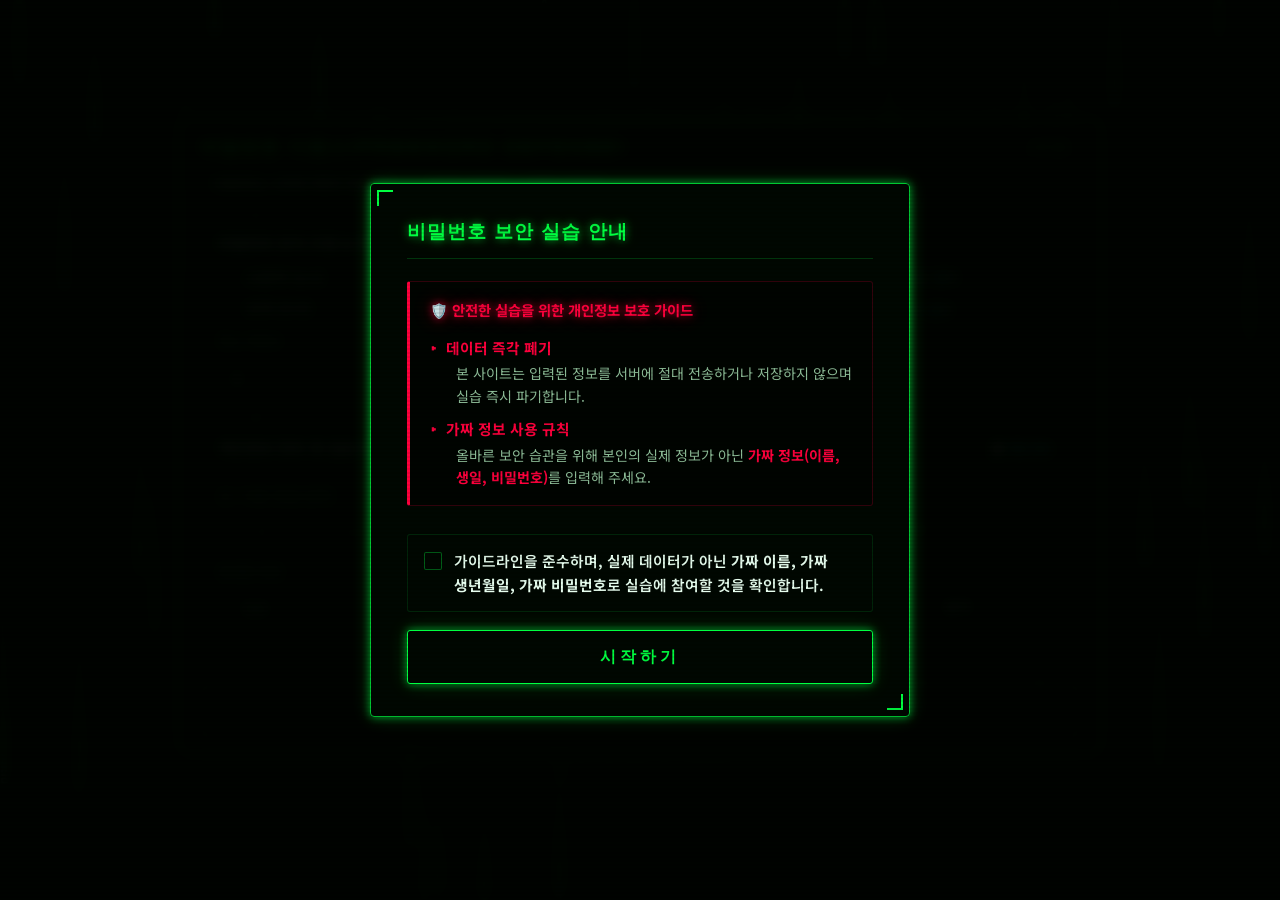
==== index.html @ a98517e2 "Initial commit: Password Defense project files" ====
<!DOCTYPE html>
<html lang="ko">
<head>
    <meta charset="UTF-8">
    <meta name="viewport" content="width=device-width, initial-scale=1.0">
    <title>비밀번호 디펜스(Password Defense)</title>
    <link rel="stylesheet" href="style.css">
</head>
<body>

    <!-- [1단계] 진입 전 안내 및 동의 모달 -->
    <div id="consent-modal" class="modal-overlay">
        <div class="modal-content">
            <h2 class="modal-title">비밀번호 보안 실습 안내</h2>
            <div class="modal-body">
                <div class="safety-guidelines">
                    <p class="guideline-intro">🛡️ <strong>안전한 실습을 위한 개인정보 보호 가이드</strong></p>
                    <ul class="guideline-list">
                        <li>
                            <strong class="guideline-title">데이터 즉각 폐기</strong>
                            <span class="guideline-desc">본 사이트는 입력된 정보를 서버에 절대 전송하거나 저장하지 않으며 실습 즉시 파기합니다.</span>
                        </li>
                        <li>
                            <strong class="guideline-title">가짜 정보 사용 규칙</strong>
                            <span class="guideline-desc">올바른 보안 습관을 위해 본인의 실제 정보가 아닌 <strong>가짜 정보(이름, 생일, 비밀번호)</strong>를 입력해 주세요.</span>
                        </li>
                    </ul>
                </div>
            </div>
            <div class="modal-footer">
                <label for="consent-checkbox" class="checkbox-label">
                    <input type="checkbox" id="consent-checkbox">
                    <span>가이드라인을 준수하며, 실제 데이터가 아닌 <strong>가짜 이름, 가짜 생년월일, 가짜 비밀번호</strong>로 실습에 참여할 것을 확인합니다.</span>
                </label>
                <button type="button" id="start-btn">시작하기</button>
            </div>
        </div>
    </div>

    <!-- [2단계] 메인 화면 -->
    <div id="main-dashboard" class="dashboard-container">
        
        <!-- 최상단 헤더 -->
        <header class="dashboard-header">
            <h1 class="app-title">비밀번호 디펜스(Password Defense)</h1>
            <div class="header-controls">
                <button type="button" id="edu-btn-hash" class="edu-btn">비밀번호는 서버에 어떻게 저장될까?</button>
                <button type="button" id="edu-btn-guide" class="edu-btn">안전한 비밀번호 vs 위험한 비밀번호</button>
                <button type="button" id="sound-toggle-btn" class="sound-btn">소리 끄기</button>
            </div>
        </header>

        <!-- 상단 설정 영역 (조건 설정 & 경우의 수) -->
        <div class="dashboard-top-grid">
            <!-- 비밀번호 조건 설정 -->
            <section class="section constraints-section">
                <h2 class="section-title">비밀번호 문자 조합 & 자릿수 설정</h2>
                <div class="character-types">
                    <label class="checkbox-label">
                        <input type="checkbox" id="char-lowercase" value="lowercase"> 소문자 (a-z)
                    </label>
                    <label class="checkbox-label">
                        <input type="checkbox" id="char-uppercase" value="uppercase"> 대문자 (A-Z)
                    </label>
                    <label class="checkbox-label">
                        <input type="checkbox" id="char-number" value="number"> 숫자 (0-9)
                    </label>
                    <label class="checkbox-label">
                        <input type="checkbox" id="char-special" value="special"> 특수문자 (32자)
                    </label>
                </div>

                <div class="length-range">
                    <div class="select-group">
                        <label for="select-min-length">최소 자릿수</label>
                        <select id="select-min-length">
                            <option value="4">4</option>
                            <option value="5">5</option>
                            <option value="6">6</option>
                            <option value="7">7</option>
                            <option value="8" selected>8</option>
                            <option value="9">9</option>
                            <option value="10">10</option>
                            <option value="11">11</option>
                            <option value="12">12</option>
                            <option value="13">13</option>
                            <option value="14">14</option>
                            <option value="15">15</option>
                            <option value="16">16</option>
                        </select>
                    </div>
                    <div class="select-group">
                        <label for="select-max-length">최대 자릿수</label>
                        <select id="select-max-length">
                            <option value="4">4</option>
                            <option value="5">5</option>
                            <option value="6">6</option>
                            <option value="7">7</option>
                            <option value="8">8</option>
                            <option value="9">9</option>
                            <option value="10">10</option>
                            <option value="11">11</option>
                            <option value="12" selected>12</option>
                            <option value="13">13</option>
                            <option value="14">14</option>
                            <option value="15">15</option>
                            <option value="16">16</option>
                        </select>
                    </div>
                </div>
            </section>

            <!-- 실시간 경우의 수 출력 영역 -->
            <section class="section stats-section">
                <h2 class="section-title">비밀번호 경우의 수 분석</h2>
                <div class="stats-display">
                    <p class="stat-item">문자 1개당 가능한 조합 수 (N): <span id="stat-n-value">0</span>개</p>
                    <p class="stat-item">총 가능한 비밀번호 경우의 수: <span id="stat-total-combinations">0</span>개</p>
                    <p class="stat-korean-unit" id="stat-combinations-korean"></p>
                </div>
            </section>
        </div>

        <!-- 하단 입력 영역 -->
        <section class="section input-section">
            <div class="section-title-wrapper">
                <h2 class="section-title">개인정보 힌트 및 실습 비밀번호 입력</h2>
                <button type="button" id="random-info-btn" class="compact-random-btn">🎲 랜덤 생성</button>
            </div>
            
            <div class="inputs-grid-container">
                <!-- Row 1: 성/이름 & 생년월일 -->
                <div class="inputs-grid-row">
                    <div class="input-group">
                        <label for="input-last-name">성 / 이름 (한글 입력)</label>
                        <div class="name-inputs-wrapper">
                            <input type="text" id="input-last-name" placeholder="홍" autocomplete="off">
                            <input type="text" id="input-first-name" placeholder="길동" autocomplete="off">
                        </div>
                    </div>
                    <div class="input-group">
                        <label for="select-birth-year">생년월일</label>
                        <div class="birthday-selects-wrapper">
                            <select id="select-birth-year"></select>
                            <select id="select-birth-month"></select>
                            <select id="select-birth-day"></select>
                        </div>
                    </div>
                </div>

                <!-- Row 2: 휴대폰 번호 & 비밀번호 -->
                <div class="inputs-grid-row">
                    <div class="input-group">
                        <label for="input-phone-2">휴대폰 번호</label>
                        <div class="phone-inputs-wrapper">
                            <input type="text" id="input-phone-1" placeholder="010" maxlength="3" value="010" autocomplete="off">
                            <span>-</span>
                            <input type="text" id="input-phone-2" placeholder="1234" maxlength="4" autocomplete="off">
                            <span>-</span>
                            <input type="text" id="input-phone-3" placeholder="5678" maxlength="4" autocomplete="off">
                        </div>
                    </div>
                    <div class="input-password-container">
                        <label for="input-password">테스트할 비밀번호</label>
                        <div class="password-wrapper">
                            <input type="password" id="input-password" placeholder="비밀번호 입력" autocomplete="new-password">
                            <button type="button" id="password-toggle-visibility-btn" class="visibility-btn">보기</button>
                        </div>
                    </div>
                </div>
            </div>
        </section>


        <!-- 하단: 시뮬레이션 실행 버튼 -->
        <footer class="dashboard-footer" style="grid-template-columns: 1fr;">
            <button type="button" id="run-mode-a-btn" class="primary-btn" style="font-size: 1rem; padding: 14px;">비밀번호 디펜스 시작</button>
            <button type="button" id="run-mode-b-btn" class="primary-btn" style="display: none;">초고속 무작위 대입 (무차별)</button>
        </footer>
    </div>

    <!-- 문서 약관 링크 영역 -->
    <footer class="legal-footer">
        <button type="button" id="policy-btn" class="link-btn">개인정보처리방침</button>
        <span class="divider">|</span>
        <button type="button" id="tos-btn" class="link-btn">이용약관</button>
    </footer>

    <!-- 학습용 교육 모달 1: 서버 저장 원리 -->
    <div id="edu-modal-hash" class="modal-overlay" style="display: none;">
        <div class="modal-content">
            <button type="button" class="modal-close-x-btn" aria-label="Close">&times;</button>
            <h2 class="modal-title">비밀번호는 서버에 어떻게 저장될까?</h2>
            <div class="modal-body">
                <p>일방향 해시 함수 및 암호화 원리 설명 교육 콘텐츠가 들어갈 영역입니다.</p>
            </div>
            <div class="modal-footer">
                <button type="button" id="edu-close-hash-btn">닫기</button>
            </div>
        </div>
    </div>

    <!-- 학습용 교육 모달 2: 안전 vs 위험 가이드 -->
    <div id="edu-modal-guide" class="modal-overlay" style="display: none;">
        <div class="modal-content">
            <button type="button" class="modal-close-x-btn" aria-label="Close">&times;</button>
            <h2 class="modal-title">안전한 비밀번호 vs 위험한 비밀번호</h2>
            <div class="modal-body">
                <p>Do's & Don't's 가이드라인 교육 콘텐츠가 들어갈 영역입니다.</p>
            </div>
            <div class="modal-footer">
                <button type="button" id="edu-close-guide-btn">닫기</button>
            </div>
        </div>
    </div>

    <!-- 개인정보처리방침 모달 -->
    <div id="modal-policy" class="modal-overlay" style="display: none;">
        <div class="modal-content">
            <button type="button" class="modal-close-x-btn" aria-label="Close">&times;</button>
            <h2 class="modal-title">개인정보처리방침</h2>
            <div class="modal-body">
                <!-- script.js에서 개인정보처리방침.md 파일 로딩하여 표시 -->
            </div>
            <div class="modal-footer">
                <button type="button" id="close-policy-btn">닫기</button>
            </div>
        </div>
    </div>

    <!-- 이용약관 모달 -->
    <div id="modal-tos" class="modal-overlay" style="display: none;">
        <div class="modal-content">
            <button type="button" class="modal-close-x-btn" aria-label="Close">&times;</button>
            <h2 class="modal-title">이용약관</h2>
            <div class="modal-body">
                <!-- script.js에서 이용약관.md 파일 로딩하여 표시 -->
            </div>
            <div class="modal-footer">
                <button type="button" id="close-tos-btn">닫기</button>
            </div>
        </div>
    </div>

    <!-- [3단계] 결과 및 시뮬레이션 진행 화면 오버레이 -->
    <div id="result-overlay" class="overlay-container" style="display: none;">
        <!-- 파티클 캔버스 (옵션 E) -->
        <canvas id="particle-canvas"></canvas>

        <div class="overlay-content" id="result-card">
            
            <!-- 시뮬레이션 애니메이션 및 진행 상황 연출 영역 -->
            <div id="simulation-progress-area">
                <h2 id="simulation-title">시뮬레이션 진행 중...</h2>
                <div id="simulation-visual-display">
                    <!-- 자릿수 대입 스크롤/룰렛 연출용 요소 -->
                    <div id="brute-force-roulette" class="roulette-container"></div>
                </div>
                <p id="simulation-status-text"></p>
            </div>

            <!-- 최종 해킹 결과 리포트 영역 (시뮬레이션 완료 후 노출) -->
            <div id="simulation-result-report" style="display: none;">
                <h2 id="result-message" class="result-title">디펜스 결과</h2>
                <div class="result-details">
                    <p>테스트 비밀번호: <span id="result-tested-password"></span></p>
                    <p>총 대입 시도 횟수: <span id="result-attempts"></span>번</p>
                    <p>해킹 예상 소요 시간: <span id="result-time-taken"></span></p>
                    <!-- 옵션 B: 패턴 상세 정보 -->
                    <p id="result-pattern-detail" class="result-pattern-detail" style="display:none;"></p>
                    <p id="result-analysis-comment" class="result-comment"></p>
                </div>
            </div>

            <!-- 하단 제어 버튼 -->
            <div class="overlay-actions" style="flex-wrap: wrap;">
                <button type="button" id="retry-btn" class="secondary-btn">다른 조건으로 재도전</button>
                <button type="button" id="guide-popup-btn" class="secondary-btn" style="display: none; border-color: var(--cyan); color: var(--cyan);">안전한 비밀번호 만드는 법</button>
                <!-- 패턴 매칭 실패 시 모드 B로 연계를 위한 링크 버튼 -->
                <button type="button" id="link-to-mode-b-btn" class="primary-btn" style="display: none;">무작위 대입 공격 디펜스도 해보기</button>
            </div>

        </div>
    </div>

    <script src="script.js"></script>
</body>
</html>
---- style.css ----
@import url('https://fonts.googleapis.com/css2?family=Share+Tech+Mono&family=Orbitron:wght@400;700;900&family=Noto+Sans+KR:wght@400;500;700&display=swap');

:root {
    --bg-deep:    #010409;
    --bg-card:    rgba(0, 10, 2, 0.88);
    --bg-section: rgba(0, 16, 4, 0.75);
    --green:      #00ff41;
    --green-dim:  #00c832;
    --green-dark: rgba(0,255,65,0.08);
    --red:        #ff003c;
    --red-dim:    rgba(255,0,60,0.12);
    --cyan:       #00fff9;
    --cyan-dim:   rgba(0,255,249,0.08);
    --amber:      #ffb700;
    --text-main:  #e8fff0;       /* 밝게 */
    --text-muted: #8fbf99;       /* 충분히 읽히는 밝기 */
    --border:     rgba(0,255,65,0.18);
    --border-hot: rgba(0,255,65,0.55);
    --glow-g:     0 0 8px rgba(0,255,65,0.6), 0 0 20px rgba(0,255,65,0.2);
    --glow-r:     0 0 8px rgba(255,0,60,0.7), 0 0 20px rgba(255,0,60,0.3);
    --glow-c:     0 0 8px rgba(0,255,249,0.5);
    --font-mono:  'Share Tech Mono', 'Fira Code', monospace;
    --font-title: 'Orbitron', monospace;
    --font-sans:  'Noto Sans KR', sans-serif;
}

*, *::before, *::after { box-sizing: border-box; margin: 0; padding: 0; }

html { background: var(--bg-deep); }

body {
    background: transparent;
    color: var(--text-main);
    font-family: var(--font-sans);   /* 기본은 한글 가독성 우선 */
    line-height: 1.6;
    font-size: 15px;
    min-height: 100vh;
    display: flex;
    flex-direction: column;
    justify-content: center;
    align-items: center;
    gap: 8px;
    padding: 12px;
    overflow-x: hidden;
    position: relative;
}

/* ── CRT scanline overlay ── */
body::before {
    content: '';
    position: fixed;
    inset: 0;
    background: repeating-linear-gradient(
        0deg,
        transparent,
        transparent 2px,
        rgba(0,0,0,0.08) 2px,
        rgba(0,0,0,0.08) 4px
    );
    pointer-events: none;
    z-index: 9999;
}

/* ── Matrix canvas ── */
#matrix-canvas {
    position: fixed;
    inset: 0;
    width: 100vw;
    height: 100vh;
    z-index: -1;
    pointer-events: none;
    opacity: 0.22;
}

/* ── Screen flash ── */
.screen-flash { animation: flash 0.45s ease-out; }
@keyframes flash {
    0%   { background-color: rgba(255,0,60,0.7); }
    100% { background-color: transparent; }
}

/* ─────────────────────────────────────────
   MODALS
───────────────────────────────────────── */
.modal-overlay, .overlay-container {
    position: fixed;
    inset: 0;
    background: rgba(0,4,1,0.93);
    display: flex;
    justify-content: center;
    align-items: center;
    z-index: 1000;
    backdrop-filter: blur(6px);
}

.modal-content, .overlay-content {
    background: var(--bg-card);
    border: 1px solid var(--green-dim);
    border-radius: 4px;
    width: 90%;
    max-width: 640px;
    max-height: 90vh;
    padding: 32px 36px;
    display: flex;
    flex-direction: column;
    gap: 22px;
    position: relative;
    z-index: 2;
    box-shadow: var(--glow-g), inset 0 0 60px rgba(0,255,65,0.02);
}

.modal-content {
    overflow: hidden; /* Prevent container itself from scrolling */
}

.overlay-content {
    overflow-y: auto;
}

/* Corner decorators */
.modal-content::before, .modal-content::after,
.overlay-content::before, .overlay-content::after {
    content: '';
    position: absolute;
    width: 16px;
    height: 16px;
    border-color: var(--green);
    border-style: solid;
}
.modal-content::before, .overlay-content::before {
    top: 6px; left: 6px;
    border-width: 2px 0 0 2px;
}
.modal-content::after, .overlay-content::after {
    bottom: 6px; right: 6px;
    border-width: 0 2px 2px 0;
}

.modal-title, .result-title, .overlay-content h2 {
    font-family: var(--font-title);
    color: var(--green);
    font-size: 1.2rem;
    font-weight: 700;
    letter-spacing: 1px;
    border-bottom: 1px solid var(--border);
    padding-bottom: 12px;
    text-shadow: var(--glow-g);
}

.modal-body {
    font-size: 0.95rem;
    color: var(--text-main);
    font-family: var(--font-sans);
    line-height: 1.7;
    overflow-y: auto;
    flex: 1 1 auto;
    padding-right: 8px; /* space for scrollbar */
}
.modal-body strong { color: var(--red); }

.modal-footer {
    display: flex;
    flex-direction: column;
    gap: 14px;
    margin-top: 6px;
}

/* ─────────────────────────────────────────
   MAIN DASHBOARD
───────────────────────────────────────── */
.dashboard-container {
    background: var(--bg-card);
    border: 1px solid var(--border);
    border-radius: 4px;
    width: 100%;
    max-width: 920px;
    padding: 14px 20px;
    display: flex;
    flex-direction: column;
    gap: 10px;
    box-shadow: var(--glow-g), inset 0 0 80px rgba(0,255,65,0.02);
    position: relative;
    z-index: 5;
}

/* Animated top border */
.dashboard-container::before {
    content: '';
    position: absolute;
    top: 0; left: 0; right: 0;
    height: 2px;
    background: linear-gradient(90deg, transparent, var(--green), transparent);
    animation: scan-line 3s linear infinite;
}
@keyframes scan-line {
    0%   { background-position: -100% 0; }
    100% { background-position: 200% 0; }
}

.dashboard-top-grid {
    display: grid;
    grid-template-columns: 1.2fr 0.8fr;
    gap: 12px;
}

.inputs-grid-container { display: flex; flex-direction: column; gap: 10px; }
.inputs-grid-row { display: grid; grid-template-columns: 1fr 1fr; gap: 12px; }
.input-password-container { display: flex; flex-direction: column; gap: 4px; }

@media (max-width: 768px) {
    .dashboard-top-grid, .inputs-grid-row { grid-template-columns: 1fr; }
}

/* ── Header ── */
.dashboard-header {
    display: flex;
    flex-direction: column;
    gap: 6px;
    border-bottom: 1px solid var(--border);
    padding-bottom: 8px;
    position: relative;
}

.app-title {
    font-family: var(--font-title);
    font-size: 1.05rem;
    font-weight: 900;
    letter-spacing: 3px;
    color: var(--green);
    text-shadow: var(--glow-g);
    text-transform: uppercase;
}

.header-controls {
    display: flex;
    gap: 8px;
    flex-wrap: wrap;
    align-items: center;
}

/* ── Sections ── */
.section {
    border: 1px solid var(--border);
    background: var(--bg-section);
    padding: 12px 16px;
    border-radius: 3px;
    display: flex;
    flex-direction: column;
    gap: 10px;
    position: relative;
    transition: border-color 0.25s;
}
.section:hover { border-color: rgba(0,255,65,0.35); }

.section::before {
    content: '// SYS';
    position: absolute;
    top: -9px; left: 14px;
    background: var(--bg-deep);
    color: var(--green-dim);
    font-size: 0.6rem;
    font-family: var(--font-mono);
    padding: 0 8px;
    letter-spacing: 2px;
    border: 1px solid var(--border);
}

.section-title-wrapper {
    display: flex;
    justify-content: space-between;
    align-items: center;
    border-bottom: 1px dashed rgba(0,255,65,0.1);
    padding-bottom: 8px;
    margin-bottom: 4px;
}

.section-title {
    font-family: var(--font-sans);
    font-size: 0.92rem;
    color: var(--text-main);
    font-weight: 700;
    letter-spacing: 0;
}

/* ─────────────────────────────────────────
   INPUTS & FORMS
───────────────────────────────────────── */
label {
    font-size: 0.82rem;          /* 더 크게 */
    color: var(--text-muted);
    font-weight: 600;
    font-family: var(--font-sans);
    letter-spacing: 0;
}

input[type="text"], input[type="password"], select {
    background: rgba(0,8,2,0.9);
    border: 1px solid rgba(0,255,65,0.2);
    color: var(--text-main);     /* 밝게 */
    padding: 8px 11px;
    border-radius: 3px;
    font-size: 0.95rem;          /* 더 크게 */
    font-family: var(--font-sans);
    outline: none;
    transition: all 0.2s;
    caret-color: var(--green);
}
input[type="text"]::placeholder, input[type="password"]::placeholder {
    color: rgba(200,255,220,0.3);  /* placeholder 더 잘 보이게 */
}
input[type="text"]:focus, input[type="password"]:focus, select:focus {
    border-color: var(--green);
    box-shadow: 0 0 0 1px rgba(0,255,65,0.2), 0 0 12px rgba(0,255,65,0.15);
    background: rgba(0,14,4,0.95);
}
select {
    color: var(--text-main);
    cursor: pointer;
}
select option { background: #010e03; color: var(--text-main); }

.input-group, .password-input-group, .select-group {
    display: flex;
    flex-direction: column;
    gap: 5px;
}

.name-inputs-wrapper {
    display: flex;
    gap: 6px;
    max-width: 180px;
}
.name-inputs-wrapper input {
    flex: 1; min-width: 0;
    padding: 8px 4px;
    text-align: center;
}

.phone-inputs-wrapper {
    display: flex;
    align-items: center;
    gap: 6px;
    max-width: 260px;
}
.phone-inputs-wrapper input {
    flex: 1; min-width: 0;
    text-align: center;
    padding: 8px 6px;
}
.phone-inputs-wrapper span { color: var(--text-muted); font-weight: 700; }

.birthday-selects-wrapper {
    display: flex;
    gap: 6px;
    max-width: 280px;
}
.birthday-selects-wrapper select {
    flex: 1; min-width: 0;
    padding: 8px 4px;
    font-size: 0.82rem;
}

.password-wrapper {
    display: flex;
    gap: 8px;
    max-width: 340px;
    align-items: stretch;
}
.password-wrapper input { flex: 1; }

/* ─────────────────────────────────────────
   CHECKBOXES
───────────────────────────────────────── */
.checkbox-label {
    display: flex;
    align-items: center;
    gap: 10px;
    color: var(--text-main);
    font-size: 0.92rem;
    cursor: pointer;
    user-select: none;
    font-family: var(--font-sans);
    transition: color 0.2s;
}
.checkbox-label:hover { color: var(--green); }

.checkbox-label input[type="checkbox"] {
    appearance: none;
    background: rgba(0,8,2,0.9);
    border: 1px solid rgba(0,255,65,0.35);
    width: 18px; height: 18px;
    border-radius: 2px;
    outline: none;
    display: grid;
    place-content: center;
    cursor: pointer;
    transition: all 0.2s;
    flex-shrink: 0;
}
.checkbox-label input[type="checkbox"]:hover {
    border-color: var(--green);
    box-shadow: 0 0 6px rgba(0,255,65,0.3);
}
.checkbox-label input[type="checkbox"]::before {
    content: '';
    width: 8px; height: 8px;
    transform: scale(0);
    transition: 100ms transform ease-in-out;
    background: var(--green);
    box-shadow: 0 0 6px var(--green);
    clip-path: polygon(14% 44%, 0 65%, 50% 100%, 100% 16%, 80% 0%, 43% 62%);
}
.checkbox-label input[type="checkbox"]:checked {
    border-color: var(--green);
    box-shadow: 0 0 8px rgba(0,255,65,0.4);
}
.checkbox-label input[type="checkbox"]:checked::before { transform: scale(1); }

.character-types { display: grid; grid-template-columns: 1fr 1fr; gap: 8px; }
.length-range { display: grid; grid-template-columns: 1fr 1fr; gap: 10px; }
.length-range select { width: 100%; padding: 8px 10px; }

/* ─────────────────────────────────────────
   BUTTONS
───────────────────────────────────────── */
button {
    background: rgba(0,8,2,0.8);
    border: 1px solid rgba(0,255,65,0.2);
    color: var(--text-main);     /* 기본 버튼도 잘 보이게 */
    padding: 9px 16px;
    font-size: 0.85rem;          /* 더 크게 */
    font-weight: 600;
    font-family: var(--font-sans);
    letter-spacing: 0;
    border-radius: 3px;
    cursor: pointer;
    transition: all 0.2s;
    outline: none;
}
button:hover:not(:disabled) {
    border-color: var(--green);
    color: var(--green);
    box-shadow: var(--glow-g);
    background: rgba(0,255,65,0.04);
}
button:disabled {
    border-color: rgba(255,255,255,0.04);
    color: rgba(74,122,82,0.4);
    cursor: not-allowed;
    opacity: 0.35;
}

.primary-btn {
    border-color: var(--green-dim);
    color: var(--green);
    font-weight: 700;
    position: relative;
    overflow: hidden;
}
.primary-btn::after {
    content: '';
    position: absolute;
    left: -100%;
    top: 0; bottom: 0;
    width: 60%;
    background: linear-gradient(90deg, transparent, rgba(0,255,65,0.08), transparent);
    transition: left 0.4s ease;
}
.primary-btn:hover:not(:disabled)::after { left: 150%; }
.primary-btn:hover:not(:disabled) {
    border-color: var(--green);
    box-shadow: var(--glow-g);
    background: rgba(0,255,65,0.05);
}

.secondary-btn {
    border-color: rgba(0,255,249,0.3);
    color: var(--cyan);
}
.secondary-btn:hover:not(:disabled) {
    border-color: var(--cyan);
    box-shadow: var(--glow-c);
    background: rgba(0,255,249,0.04);
}

.edu-btn {
    font-size: 0.72rem;
    padding: 7px 12px;
    background: rgba(0,255,65,0.03);
}

.compact-random-btn {
    padding: 5px 10px;
    font-size: 0.7rem;
    border-color: rgba(0,255,249,0.3);
    color: var(--cyan);
    font-weight: 700;
}
.compact-random-btn:hover {
    border-color: var(--cyan) !important;
    box-shadow: var(--glow-c) !important;
    color: var(--cyan) !important;
    background: rgba(0,255,249,0.05) !important;
}

.visibility-btn {
    padding: 0 14px !important;
    height: auto !important;
    white-space: nowrap;
    display: flex;
    align-items: center;
    justify-content: center;
}

/* ── Sound button ── */
.sound-btn {
    position: absolute;
    top: 0; right: 0;
    padding: 4px 10px !important;
    font-size: 0.65rem !important;
    border-color: rgba(0,255,65,0.35) !important;
    color: var(--green) !important;
    z-index: 10;
}
.sound-btn.off {
    border-color: rgba(255,0,60,0.35) !important;
    color: var(--red) !important;
}

/* ── Start button ── */
#start-btn {
    padding: 14px 24px;
    font-size: 0.95rem;
    font-weight: 700;
    font-family: var(--font-title);
    letter-spacing: 3px;
}
#start-btn:not(:disabled) {
    border-color: var(--green);
    color: var(--green);
    box-shadow: var(--glow-g);
}

/* ─────────────────────────────────────────
   STATS DISPLAY
───────────────────────────────────────── */
.stats-display { display: flex; flex-direction: column; gap: 10px; }

.stat-item {
    font-size: 0.9rem;
    color: var(--text-main);
    font-family: var(--font-sans);
}
.stat-item span {
    color: var(--cyan);
    font-weight: 700;
    text-shadow: var(--glow-c);
}

.stat-korean-unit {
    font-size: 0.92rem;
    color: var(--green);
    text-shadow: 0 0 8px rgba(0,255,65,0.4);
    font-family: var(--font-sans);
    font-weight: 700;
}

/* ─────────────────────────────────────────
   ERROR MESSAGE
───────────────────────────────────────── */
.error-message {
    color: #ffb3c1;
    font-size: 0.9rem;
    font-family: var(--font-sans);
    border: 1px solid rgba(255,0,60,0.35);
    background: var(--red-dim);
    padding: 12px 16px;
    border-radius: 3px;
    box-shadow: var(--glow-r);
}
.error-message::before { content: '[오류] '; color: var(--red); font-family: var(--font-mono); }

/* ─────────────────────────────────────────
   FOOTER BUTTONS
───────────────────────────────────────── */
.dashboard-footer {
    display: grid;
    grid-template-columns: 1fr 1fr;
    gap: 12px;
    border-top: 1px solid var(--border);
    padding-top: 12px;
}
.dashboard-footer button {
    padding: 12px;
    font-size: 0.8rem;
    font-weight: 700;
    letter-spacing: 1.5px;
}

/* ─────────────────────────────────────────
   RESULT OVERLAY
───────────────────────────────────────── */
.overlay-container {
    z-index: 1000;
}

.modal-overlay {
    z-index: 2000;
}

.overlay-content {
    max-width: 660px;
    border-color: var(--red);
    box-shadow: var(--glow-r), inset 0 0 60px rgba(255,0,60,0.03);
}
.overlay-content::before, .overlay-content::after {
    border-color: var(--red);
}

#simulation-progress-area {
    display: flex;
    flex-direction: column;
    align-items: center;
    gap: 20px;
    padding: 10px 0;
    width: 100%;
}

/* ── Terminal log ── */
.terminal-log {
    width: 100%;
    background: rgba(0,4,1,0.95);
    border: 1px solid rgba(0,255,65,0.2);
    border-radius: 3px;
    padding: 14px;
    max-height: 210px;
    overflow-y: auto;
    font-size: 0.88rem;          /* 더 크게 */
    color: #a8d8b0;              /* 더 밝게 */
    font-family: var(--font-mono);
    display: flex;
    flex-direction: column;
    gap: 5px;
    text-align: left;
}
.terminal-log::before {
    content: 'root@pwdefense:~# ';
    color: var(--green);
    font-weight: 700;
    display: block;
    margin-bottom: 4px;
}

.terminal-log-line {
    margin: 0;
    padding-left: 10px;
    border-left: 2px solid rgba(0,255,65,0.3);
    opacity: 0.9;
    animation: type-in 0.1s ease;
}
.terminal-log-line::before { content: '> '; color: var(--green-dim); }

@keyframes type-in {
    from { opacity: 0; transform: translateX(-4px); }
    to   { opacity: 0.9; transform: translateX(0); }
}

/* ── Roulette ── */
.roulette-container {
    font-family: var(--font-mono);
    font-size: 2.4rem;
    letter-spacing: 8px;
    color: var(--red);
    background: rgba(0,2,0,0.98);
    border: 1px solid rgba(255,0,60,0.35);
    padding: 20px 40px;
    border-radius: 3px;
    min-height: 90px;
    display: flex;
    align-items: center;
    justify-content: center;
    font-weight: 700;
    box-shadow: var(--glow-r), inset 0 0 30px rgba(255,0,60,0.05);
    text-shadow: 0 0 10px rgba(255,0,60,0.8);
    position: relative;
}
.roulette-container::before {
    content: 'CRACKING...';
    position: absolute;
    top: 4px; right: 10px;
    font-size: 0.55rem;
    color: var(--red);
    letter-spacing: 2px;
    animation: blink 0.8s step-end infinite;
}
@keyframes blink { 50% { opacity: 0; } }

.roulette-char-locked {
    color: var(--green);
    text-shadow: 0 0 10px rgba(0,255,65,0.9);
}

#simulation-status-text {
    font-size: 0.78rem;
    color: var(--text-muted);
    font-family: var(--font-mono);
    letter-spacing: 1px;
}

/* ── Result report ── */
#simulation-result-report { display: flex; flex-direction: column; gap: 16px; }

.result-title {
    font-family: var(--font-title);
    color: var(--red);
    letter-spacing: 3px;
    text-shadow: var(--glow-r);
    font-size: 1.3rem;
}

.result-details {
    background: rgba(0,4,1,0.9);
    border: 1px solid rgba(0,255,65,0.15);
    padding: 20px 24px;
    border-radius: 3px;
    display: flex;
    flex-direction: column;
    gap: 12px;
    font-family: var(--font-mono);
}

.result-details p { font-size: 0.92rem; color: var(--text-main); font-family: var(--font-sans); }
.result-details p::before { content: '> '; color: var(--green-dim); font-family: var(--font-mono); }
.result-details span { color: #ffffff; font-weight: 700; }

#result-time-taken {
    color: var(--red) !important;
    text-shadow: 0 0 6px rgba(255,0,60,0.5);
}

.result-comment {
    border-top: 1px dashed rgba(0,255,65,0.12);
    padding-top: 12px;
    margin-top: 4px;
    font-size: 0.92rem;
    color: #a8f0f0;
    font-family: var(--font-sans);
    line-height: 1.7;
}

.overlay-actions { display: flex; gap: 14px; width: 100%; }
.overlay-actions button { flex: 1; padding: 13px; }

#retry-btn { 
    border-color: #ff4d4d !important; 
    color: #ff4d4d !important; 
    box-shadow: none !important;
    background: rgba(255, 77, 77, 0.05) !important;
}
#retry-btn:hover {
    background: rgba(255, 77, 77, 0.15) !important;
    box-shadow: none !important;
    border-color: #ff6666 !important;
    color: #ff6666 !important;
}

/* ─────────────────────────────────────────
   CONSENT MODAL
───────────────────────────────────────── */
#consent-modal { background: rgba(0,4,1,0.96); }
#consent-modal .modal-content {
    background: rgba(0,8,2,0.97);
    border: 1px solid var(--green-dim);
    box-shadow: var(--glow-g);
    max-width: 540px;
}

#consent-modal .modal-body {
    background: rgba(0,4,1,0.6);
    border: 1px solid rgba(255,0,60,0.2);
    border-left: 3px solid var(--red);
    padding: 16px 20px;
    border-radius: 3px;
    color: var(--text-main);
    font-size: 0.88rem;
    line-height: 1.6;
}

.safety-guidelines { display: flex; flex-direction: column; gap: 10px; word-break: keep-all; }

.guideline-intro { font-size: 0.9rem; color: var(--red); margin-bottom: 4px; text-shadow: var(--glow-r); }

.guideline-list {
    list-style: none;
    padding: 0;
    display: flex;
    flex-direction: column;
    gap: 10px;
}
.guideline-list li {
    position: relative;
    padding-left: 16px;
    display: flex;
    flex-direction: column;
    gap: 3px;
}
.guideline-list li::before {
    content: '▸';
    color: var(--red);
    position: absolute;
    left: 0; top: 0;
    font-weight: 700;
}
.guideline-title { font-size: 0.92rem; color: #ffffff; font-weight: 700; }
.guideline-desc { font-size: 0.88rem; color: var(--text-muted); padding-left: 10px; line-height: 1.6; }

#consent-modal .modal-footer { gap: 18px; }
#consent-modal .checkbox-label {
    display: flex;
    align-items: flex-start;
    gap: 12px;
    background: rgba(0,8,2,0.7);
    border: 1px solid rgba(0,255,65,0.12);
    padding: 14px 16px;
    border-radius: 3px;
    font-size: 0.92rem;
    line-height: 1.65;
    color: #e8fff0;
    transition: all 0.2s;
    word-break: keep-all;
    font-family: var(--font-sans);
}
#consent-modal .checkbox-label:hover {
    border-color: rgba(0,255,249,0.3);
}
#consent-modal .checkbox-label:has(input:checked) {
    border-color: var(--green-dim);
    background: rgba(0,255,65,0.04);
    box-shadow: 0 0 10px rgba(0,255,65,0.1);
}
#consent-modal .checkbox-label input[type="checkbox"] { margin-top: 3px; flex-shrink: 0; }
#consent-modal #start-btn { width: 100%; padding: 15px; font-size: 1rem; letter-spacing: 4px; }

/* ─────────────────────────────────────────
   STRENGTH GAUGE
───────────────────────────────────────── */
.strength-gauge-container {
    border: 1px solid var(--border);
    background: var(--bg-section);
    padding: 12px 15px;
    border-radius: 3px;
    display: flex;
    flex-direction: column;
    gap: 8px;
    animation: fadeIn 0.3s ease;
}
@keyframes fadeIn {
    from { opacity: 0; transform: translateY(-4px); }
    to   { opacity: 1; transform: translateY(0); }
}

.strength-header { display: flex; justify-content: space-between; align-items: center; }
.strength-label {
    font-size: 0.65rem;
    color: var(--text-muted);
    text-transform: uppercase;
    letter-spacing: 2px;
    font-family: var(--font-mono);
}
.strength-text {
    font-size: 0.82rem;
    font-weight: 700;
    font-family: var(--font-mono);
    transition: color 0.3s;
}

.strength-bar-track {
    width: 100%;
    height: 4px;
    background: rgba(0,255,65,0.05);
    border-radius: 999px;
    overflow: hidden;
}
.strength-bar {
    height: 100%;
    width: 0%;
    border-radius: 999px;
    transition: width 0.4s cubic-bezier(0.4,0,0.2,1), background-color 0.4s;
}
.strength-bar.level-1 { width: 20%; background: #ff003c; box-shadow: 0 0 6px rgba(255,0,60,0.6); }
.strength-bar.level-2 { width: 40%; background: #ff6b00; box-shadow: 0 0 6px rgba(255,107,0,0.6); }
.strength-bar.level-3 { width: 60%; background: var(--amber); box-shadow: 0 0 6px rgba(255,183,0,0.5); }
.strength-bar.level-4 { width: 80%; background: #7fff6b; box-shadow: 0 0 6px rgba(127,255,107,0.4); }
.strength-bar.level-5 { width: 100%; background: var(--green); box-shadow: 0 0 10px rgba(0,255,65,0.7); }

.strength-reasons { display: flex; flex-wrap: wrap; gap: 5px; }
.strength-tag {
    font-size: 0.65rem;
    padding: 2px 8px;
    border-radius: 2px;
    font-family: var(--font-mono);
    border: 1px solid;
    letter-spacing: 1px;
}
.strength-tag.ok   { color: var(--green); border-color: rgba(0,255,65,0.3); background: rgba(0,255,65,0.05); }
.strength-tag.bad  { color: var(--text-muted); border-color: rgba(255,255,255,0.06); background: rgba(0,0,0,0.3); }
.strength-tag.warn { color: var(--amber); border-color: rgba(255,183,0,0.3); background: rgba(255,183,0,0.05); }

/* ─────────────────────────────────────────
   OPTION STYLES
───────────────────────────────────────── */
.modal-overlay:focus, .overlay-container:focus { outline: none; }

/* Phone done glow */
.phone-input-done {
    border-color: var(--green-dim) !important;
    box-shadow: 0 0 8px rgba(0,255,65,0.3) !important;
}

/* Enter hint */
.enter-hint {
    font-size: 0.65rem;
    color: var(--text-muted);
    font-family: var(--font-mono);
    text-align: right;
    opacity: 0;
    transition: opacity 0.3s;
    margin-top: 2px;
    letter-spacing: 1px;
}
.enter-hint.visible { opacity: 1; color: var(--green-dim); }

/* Particle canvas */
#particle-canvas {
    position: absolute;
    inset: 0;
    width: 100%; height: 100%;
    pointer-events: none;
    z-index: 0;
}
.overlay-content { position: relative; z-index: 1; }

/* Alarm animations */
@keyframes alarm-pulse {
    0%   { box-shadow: 0 0 0 0 rgba(255,0,60,0); border-color: var(--red); }
    50%  { box-shadow: 0 0 50px 12px rgba(255,0,60,0.4); border-color: var(--red); }
    100% { box-shadow: 0 0 0 0 rgba(255,0,60,0); border-color: var(--red); }
}
.overlay-content.alarm-hack {
    animation: alarm-pulse 1s ease-in-out 4;
    border-color: var(--red);
}

@keyframes safe-glow {
    0%   { box-shadow: 0 0 10px rgba(0,255,65,0.1); border-color: var(--green); }
    50%  { box-shadow: 0 0 60px 10px rgba(0,255,65,0.35); border-color: var(--green); }
    100% { box-shadow: 0 0 10px rgba(0,255,65,0.1); border-color: var(--green); }
}
.overlay-content.safe-glow {
    animation: safe-glow 1.5s ease-in-out 2;
    border-color: var(--green);
}

/* Countup highlight */
.countup-active {
    color: var(--cyan) !important;
    text-shadow: var(--glow-c);
    transition: color 0.1s;
}

/* Pattern detail */
.result-pattern-detail {
    font-size: 0.78rem;
    color: var(--cyan);
    border-left: 2px solid var(--cyan);
    padding: 8px 12px;
    border-radius: 2px;
    font-family: var(--font-mono);
    background: var(--cyan-dim);
    margin-top: 4px;
    letter-spacing: 0.5px;
}

/* ─────────────────────────────────────────
   EDUCATION CONTENT
───────────────────────────────────────── */
.edu-content {
    display: flex;
    flex-direction: column;
    gap: 12px;
    color: var(--text-main);
    font-size: 0.95rem;
    line-height: 1.75;
    font-family: var(--font-sans);
}
.edu-content h3 {
    color: var(--cyan);
    font-size: 1rem;
    font-family: var(--font-sans);
    font-weight: 700;
    margin-top: 12px;
    border-left: 2px solid var(--cyan);
    padding-left: 10px;
}
.edu-content p { padding-left: 14px; color: var(--text-main); }
.edu-content strong { color: var(--green); }
.edu-content ul { list-style: none; padding-left: 14px; display: flex; flex-direction: column; gap: 7px; }
.edu-content li { position: relative; padding-left: 18px; }
.edu-content li::before {
    content: '▸';
    position: absolute;
    left: 0; top: 2px;
    color: var(--cyan);
    font-size: 0.7rem;
}
.edu-content code {
    background: rgba(0,4,1,0.9);
    border: 1px solid var(--border);
    color: var(--green);
    padding: 1px 6px;
    border-radius: 2px;
    font-family: var(--font-mono);
    font-size: 0.82rem;
}

/* ─────────────────────────────────────────
   LEGAL FOOTER
───────────────────────────────────────── */
.legal-footer {
    display: flex;
    justify-content: center;
    align-items: center;
    gap: 14px;
    width: 100%;
}
.legal-footer .divider { color: var(--text-muted); font-size: 0.75rem; opacity: 0.4; }
.legal-footer .link-btn {
    background: transparent !important;
    border: none !important;
    padding: 0 !important;
    color: rgba(74,122,82,0.7) !important;
    font-size: 0.72rem !important;
    font-weight: 400 !important;
    cursor: pointer !important;
    text-decoration: underline !important;
    text-underline-offset: 3px !important;
    text-transform: lowercase !important;
    letter-spacing: 0.5px !important;
    transition: color 0.2s !important;
    font-family: var(--font-mono) !important;
}
.legal-footer .link-btn:hover { color: var(--cyan) !important; box-shadow: none !important; }

/* ── Modal close X ── */
.modal-close-x-btn {
    position: absolute;
    top: 14px; right: 16px;
    background: transparent !important;
    border: none !important;
    color: var(--text-muted) !important;
    font-size: 1.6rem !important;
    font-weight: 400 !important;
    line-height: 1 !important;
    cursor: pointer !important;
    padding: 0 !important;
    transition: color 0.2s, text-shadow 0.2s !important;
    z-index: 10;
    box-shadow: none !important;
}
.modal-close-x-btn:hover { color: var(--red) !important; text-shadow: var(--glow-r) !important; }

/* ─────────────────────────────────────────
   RESPONSIVE
───────────────────────────────────────── */
@media (max-width: 600px) {
    .dashboard-footer { grid-template-columns: 1fr; }
    .inputs-grid-row { grid-template-columns: 1fr; }
    .length-range { grid-template-columns: 1fr; }
    .overlay-actions { flex-direction: column; }
    .character-types { grid-template-columns: 1fr; }
    .app-title { font-size: 0.85rem; letter-spacing: 2px; }
}

/* ─────────────────────────────────────────
   SCROLLBAR
───────────────────────────────────────── */
::-webkit-scrollbar { width: 4px; height: 4px; }
::-webkit-scrollbar-track { background: rgba(0,4,1,0.5); }
::-webkit-scrollbar-thumb { background: var(--green-dim); border-radius: 2px; }
::-webkit-scrollbar-thumb:hover { background: var(--green); }

/* 시작하기 버튼 — 항상 활성 스타일 */
#start-btn {
    width: 100%;
    padding: 15px;
    font-size: 1rem;
    font-family: var(--font-title);
    font-weight: 700;
    letter-spacing: 3px;
    border-color: var(--green) !important;
    color: var(--green) !important;
    box-shadow: var(--glow-g) !important;
    opacity: 1 !important;
    cursor: pointer !important;
}
#start-btn:hover {
    background: rgba(0,255,65,0.08) !important;
    box-shadow: var(--glow-g), 0 0 30px rgba(0,255,65,0.2) !important;
}

/* 동의 체크박스 흔들림 */
@keyframes shake {
    0%,100% { transform: translateX(0); }
    15%      { transform: translateX(-8px); }
    30%      { transform: translateX( 7px); }
    45%      { transform: translateX(-6px); }
    60%      { transform: translateX( 5px); }
    75%      { transform: translateX(-4px); }
    90%      { transform: translateX( 2px); }
}

.checkbox-label.shake {
    animation: shake 0.5s ease;
    border-color: var(--red) !important;
    box-shadow: 0 0 12px rgba(255,0,60,0.45) !important;
}
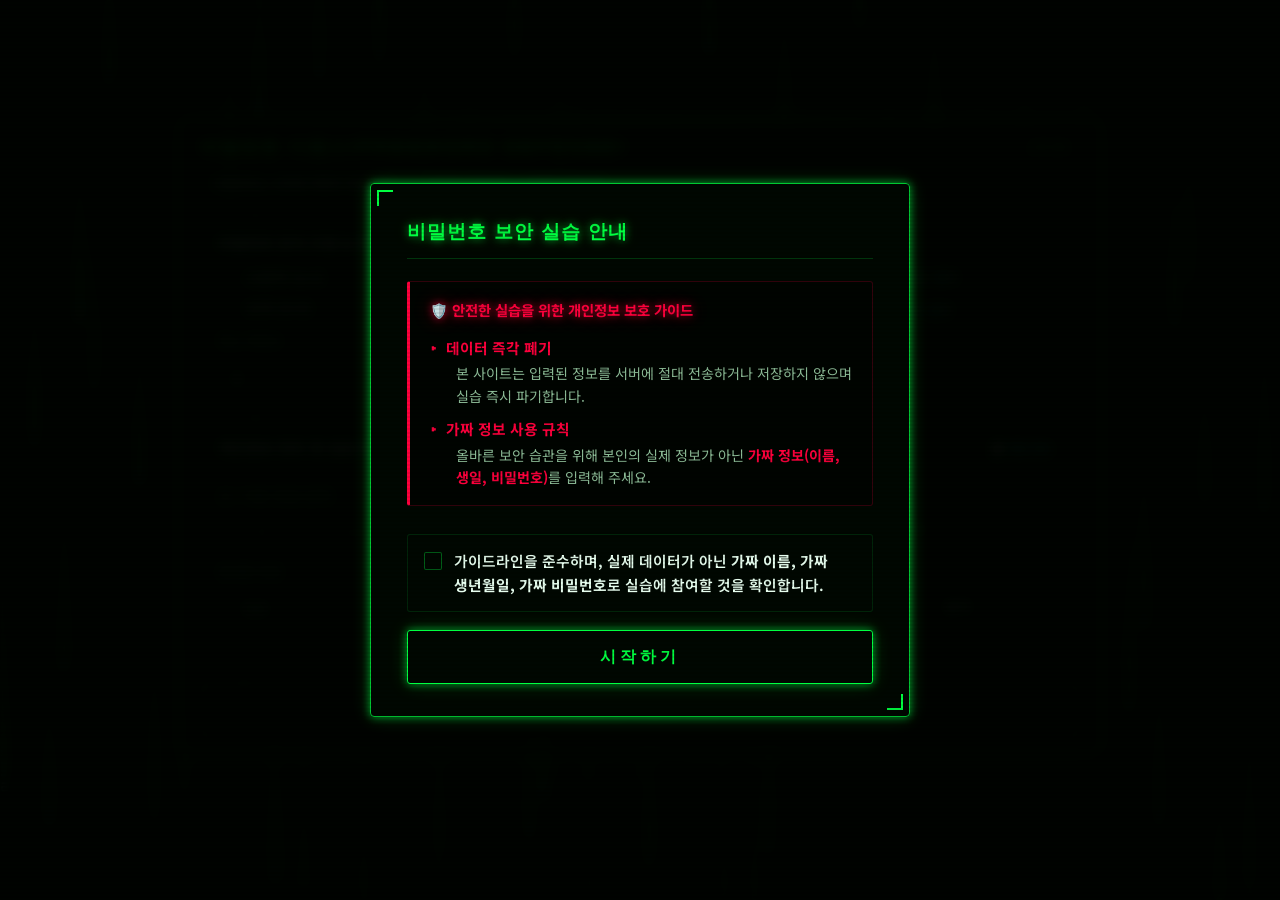
==== commit eb01eb7c: "text: update stage 1/2 result labels and progress status text" ====
--- a/index.html
+++ b/index.html
@@ -264,7 +264,7 @@
                 <h2 id="result-message" class="result-title">디펜스 결과</h2>
                 <div class="result-details">
                     <p>테스트 비밀번호: <span id="result-tested-password"></span></p>
-                    <p>총 대입 시도 횟수: <span id="result-attempts"></span>번</p>
+                    <p>원리상 필요 시도 횟수: <span id="result-attempts"></span></p>
                     <p>해킹 예상 소요 시간: <span id="result-time-taken"></span></p>
                     <!-- 옵션 B: 패턴 상세 정보 -->
                     <p id="result-pattern-detail" class="result-pattern-detail" style="display:none;"></p>
--- a/style.css
+++ b/style.css
@@ -7,17 +7,21 @@
     --green:      #00ff41;
     --green-dim:  #00c832;
     --green-dark: rgba(0,255,65,0.08);
+    --neon-green: #39ff6e;          /* 안전 결과 강조색 */
     --red:        #ff003c;
     --red-dim:    rgba(255,0,60,0.12);
+    --neon-red:   #ff1a4f;          /* 위험 결과 강조색 */
     --cyan:       #00fff9;
     --cyan-dim:   rgba(0,255,249,0.08);
     --amber:      #ffb700;
-    --text-main:  #e8fff0;       /* 밝게 */
-    --text-muted: #8fbf99;       /* 충분히 읽히는 밝기 */
+    --text-main:  #e8fff0;          /* 밝게 */
+    --text-muted: #8fbf99;          /* 충분히 읽히는 밝기 */
     --border:     rgba(0,255,65,0.18);
     --border-hot: rgba(0,255,65,0.55);
     --glow-g:     0 0 8px rgba(0,255,65,0.6), 0 0 20px rgba(0,255,65,0.2);
+    --glow-green: 0 0 12px rgba(57,255,110,0.9), 0 0 30px rgba(0,255,65,0.5); /* 안전 텍스트 글로우 */
     --glow-r:     0 0 8px rgba(255,0,60,0.7), 0 0 20px rgba(255,0,60,0.3);
+    --glow-red:   0 0 12px rgba(255,26,79,0.9), 0 0 30px rgba(255,0,60,0.5);  /* 위험 텍스트 글로우 */
     --glow-c:     0 0 8px rgba(0,255,249,0.5);
     --font-mono:  'Share Tech Mono', 'Fira Code', monospace;
     --font-title: 'Orbitron', monospace;
@@ -951,14 +955,42 @@
     border-color: var(--red);
 }
 
-@keyframes safe-glow {
-    0%   { box-shadow: 0 0 10px rgba(0,255,65,0.1); border-color: var(--green); }
-    50%  { box-shadow: 0 0 60px 10px rgba(0,255,65,0.35); border-color: var(--green); }
-    100% { box-shadow: 0 0 10px rgba(0,255,65,0.1); border-color: var(--green); }
+@keyframes safe-pulse {
+    0%   { box-shadow: 0 0 15px rgba(57,255,110,0.2), 0 0 0 0 rgba(57,255,110,0); border-color: var(--neon-green); }
+    40%  { box-shadow: 0 0 80px 20px rgba(57,255,110,0.55), 0 0 120px 30px rgba(0,255,65,0.2); border-color: var(--neon-green); }
+    100% { box-shadow: 0 0 15px rgba(57,255,110,0.2), 0 0 0 0 rgba(57,255,110,0); border-color: var(--neon-green); }
 }
 .overlay-content.safe-glow {
-    animation: safe-glow 1.5s ease-in-out 2;
-    border-color: var(--green);
+    animation: safe-pulse 1.4s ease-in-out 3;
+    border-color: var(--neon-green);
+    border-width: 2px;
+}
+
+/* ── 안전 결과 전체 카드 초록 테마 ── */
+.result-card-safe {
+    background: rgba(0, 18, 6, 0.95) !important;
+    border: 2px solid var(--neon-green) !important;
+    box-shadow: 0 0 40px rgba(57,255,110,0.35), 0 0 80px rgba(0,255,65,0.15), inset 0 0 60px rgba(0,255,65,0.05) !important;
+}
+.result-card-safe .result-title {
+    color: var(--neon-green) !important;
+    text-shadow: var(--glow-green) !important;
+}
+.result-card-safe #result-time-taken {
+    color: var(--neon-green) !important;
+    text-shadow: 0 0 10px rgba(57,255,110,0.8) !important;
+}
+.result-card-safe .result-details {
+    border-color: rgba(57,255,110,0.25) !important;
+    background: rgba(0,255,65,0.04) !important;
+}
+.result-card-safe .result-comment {
+    color: #b8ffd0 !important;
+    border-top-color: rgba(57,255,110,0.2) !important;
+}
+.result-card-safe::before,
+.result-card-safe::after {
+    border-color: var(--neon-green) !important;
 }
 
 /* Countup highlight */
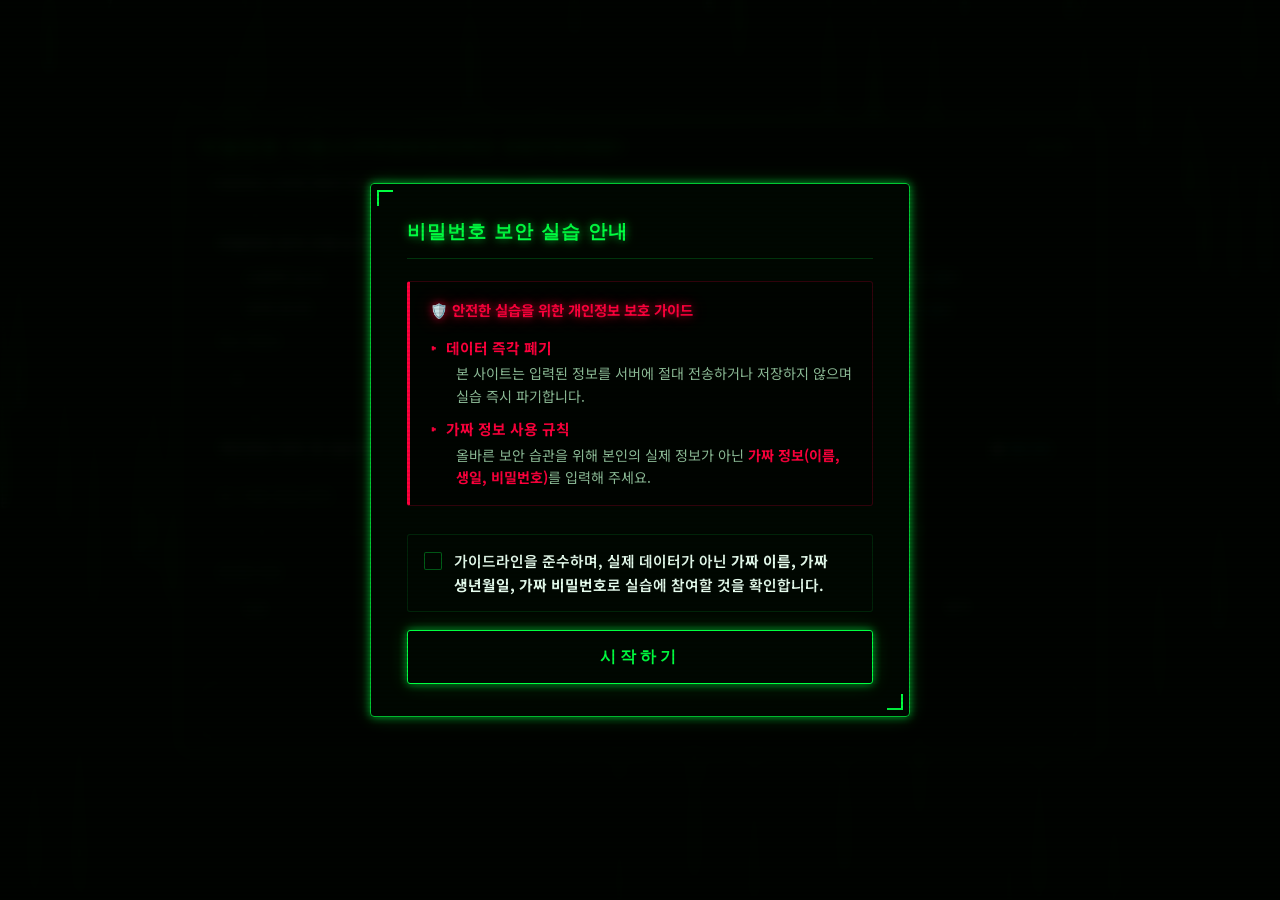
==== commit 3c3cd12f: "refactor: update 1/2 stage texts, validation choice popup, and pattern matching priority" ====
--- a/index.html
+++ b/index.html
@@ -248,6 +248,7 @@
         <canvas id="particle-canvas"></canvas>
 
         <div class="overlay-content" id="result-card">
+            <button type="button" class="modal-close-x-btn" id="close-result-overlay-btn" aria-label="Close">&times;</button>
             
             <!-- 시뮬레이션 애니메이션 및 진행 상황 연출 영역 -->
             <div id="simulation-progress-area">
--- a/style.css
+++ b/style.css
@@ -992,6 +992,18 @@
 .result-card-safe::after {
     border-color: var(--neon-green) !important;
 }
+.result-card-safe #retry-btn {
+    border-color: var(--neon-green) !important;
+    color: var(--neon-green) !important;
+    background: rgba(57,255,110,0.08) !important;
+    box-shadow: 0 0 15px rgba(57,255,110,0.2) !important;
+}
+.result-card-safe #retry-btn:hover {
+    background: rgba(57,255,110,0.18) !important;
+    box-shadow: 0 0 25px rgba(57,255,110,0.4) !important;
+    border-color: #66ff88 !important;
+    color: #66ff88 !important;
+}
 
 /* Countup highlight */
 .countup-active {
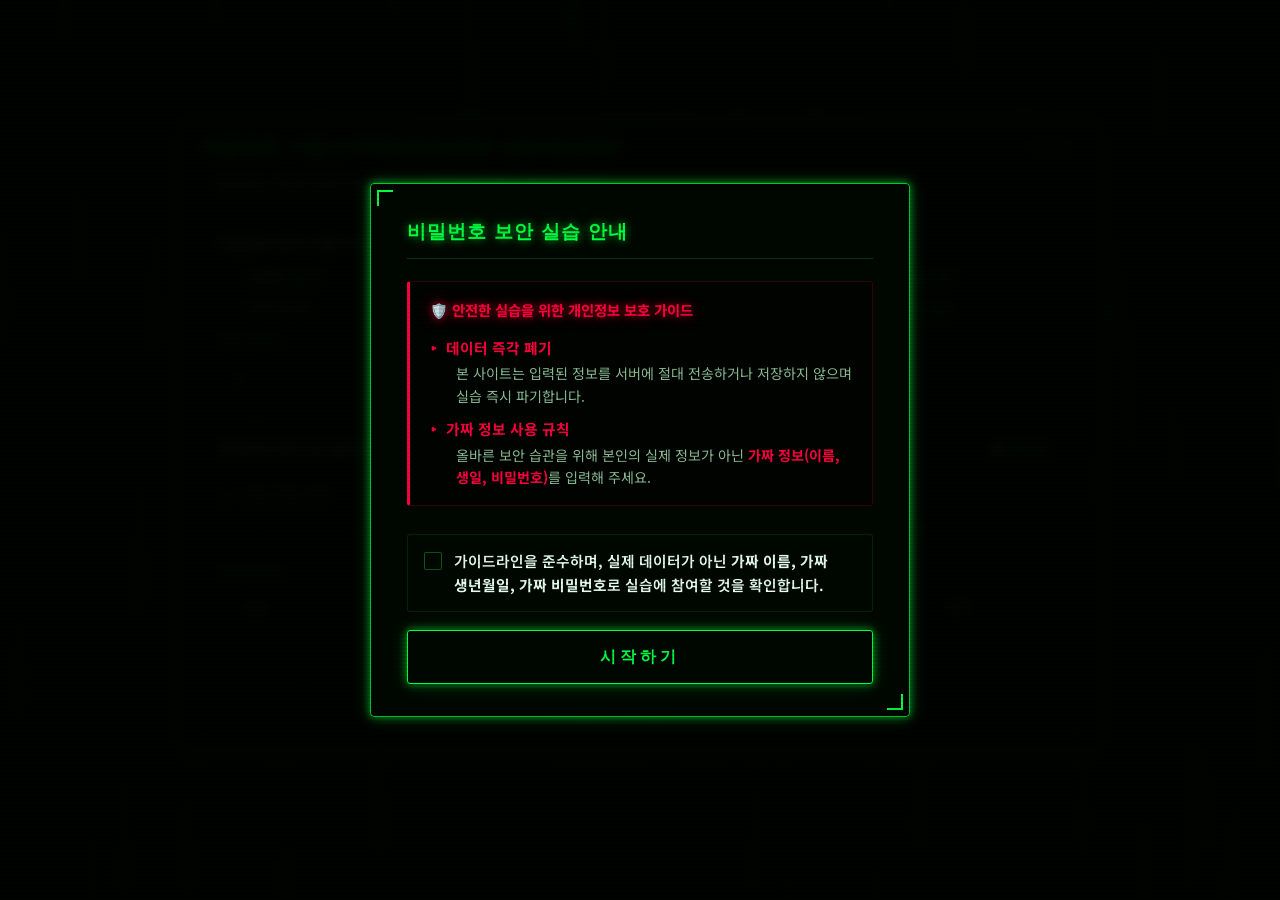
==== commit 2b33d4f8: "fix: 비밀번호 16자 제한 추가 및 조건 불일치 시 2단계 디펜스 예외 처리 보정" ====
--- a/index.html
+++ b/index.html
@@ -163,7 +163,7 @@
                     <div class="input-password-container">
                         <label for="input-password">테스트할 비밀번호</label>
                         <div class="password-wrapper">
-                            <input type="password" id="input-password" placeholder="비밀번호 입력" autocomplete="new-password">
+                            <input type="password" id="input-password" placeholder="비밀번호 입력" maxlength="16" autocomplete="new-password">
                             <button type="button" id="password-toggle-visibility-btn" class="visibility-btn">보기</button>
                         </div>
                     </div>
